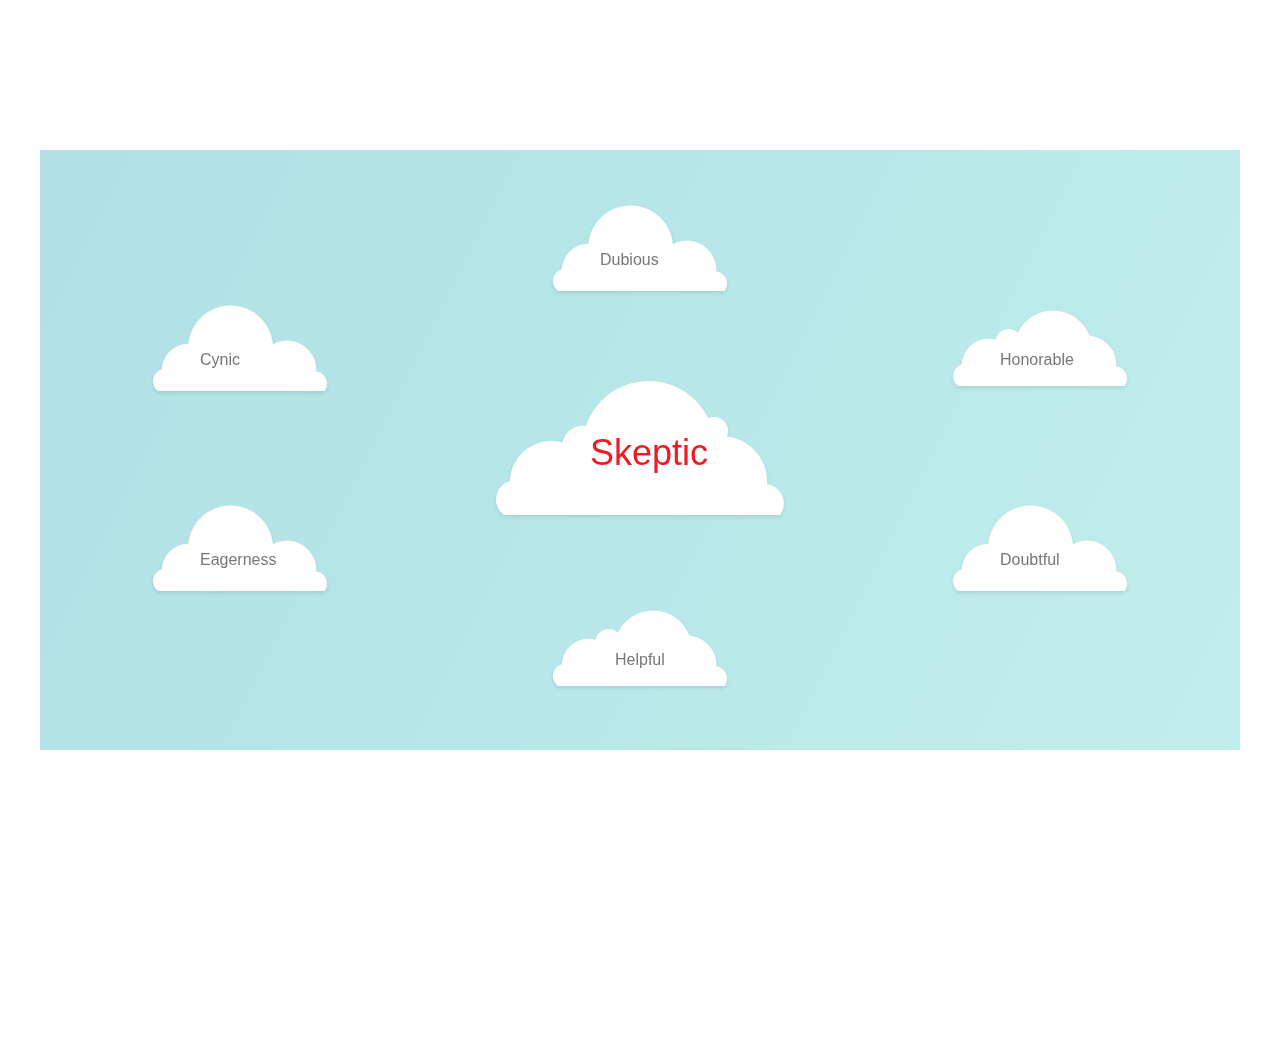
==== exercise-2/index.html @ 619bd527 "exercise 2" ====
<!DOCTYPE html>
<html>
<head>
  <!-- Load the Paper.js library -->
  <script type="text/javascript" src="lib/paper-full.min.js"></script>
  <!-- Load external PaperScript and associate it with myCanvas -->
  <script type="text/paperscript" src="app.js" canvas="myCanvas">
  </script>
  <style type="text/css">
    html,
    body {
      margin: 0;
      overflow: hidden;
      height: 100%;
    }

    /* Scale canvas with resize attribute to full size */
    canvas[resize] {
      width: 100%;
      height: 100%;
    }
  </style>
</head>
<body>
<canvas id="myCanvas" resize></canvas>
<img src="assets/Big-Cloud.png" id="bigCloud">
<img src="assets/Cloud-1.png" id="cloud1">
<img src="assets/Cloud-2.png" id="cloud2">
</body>
</html>
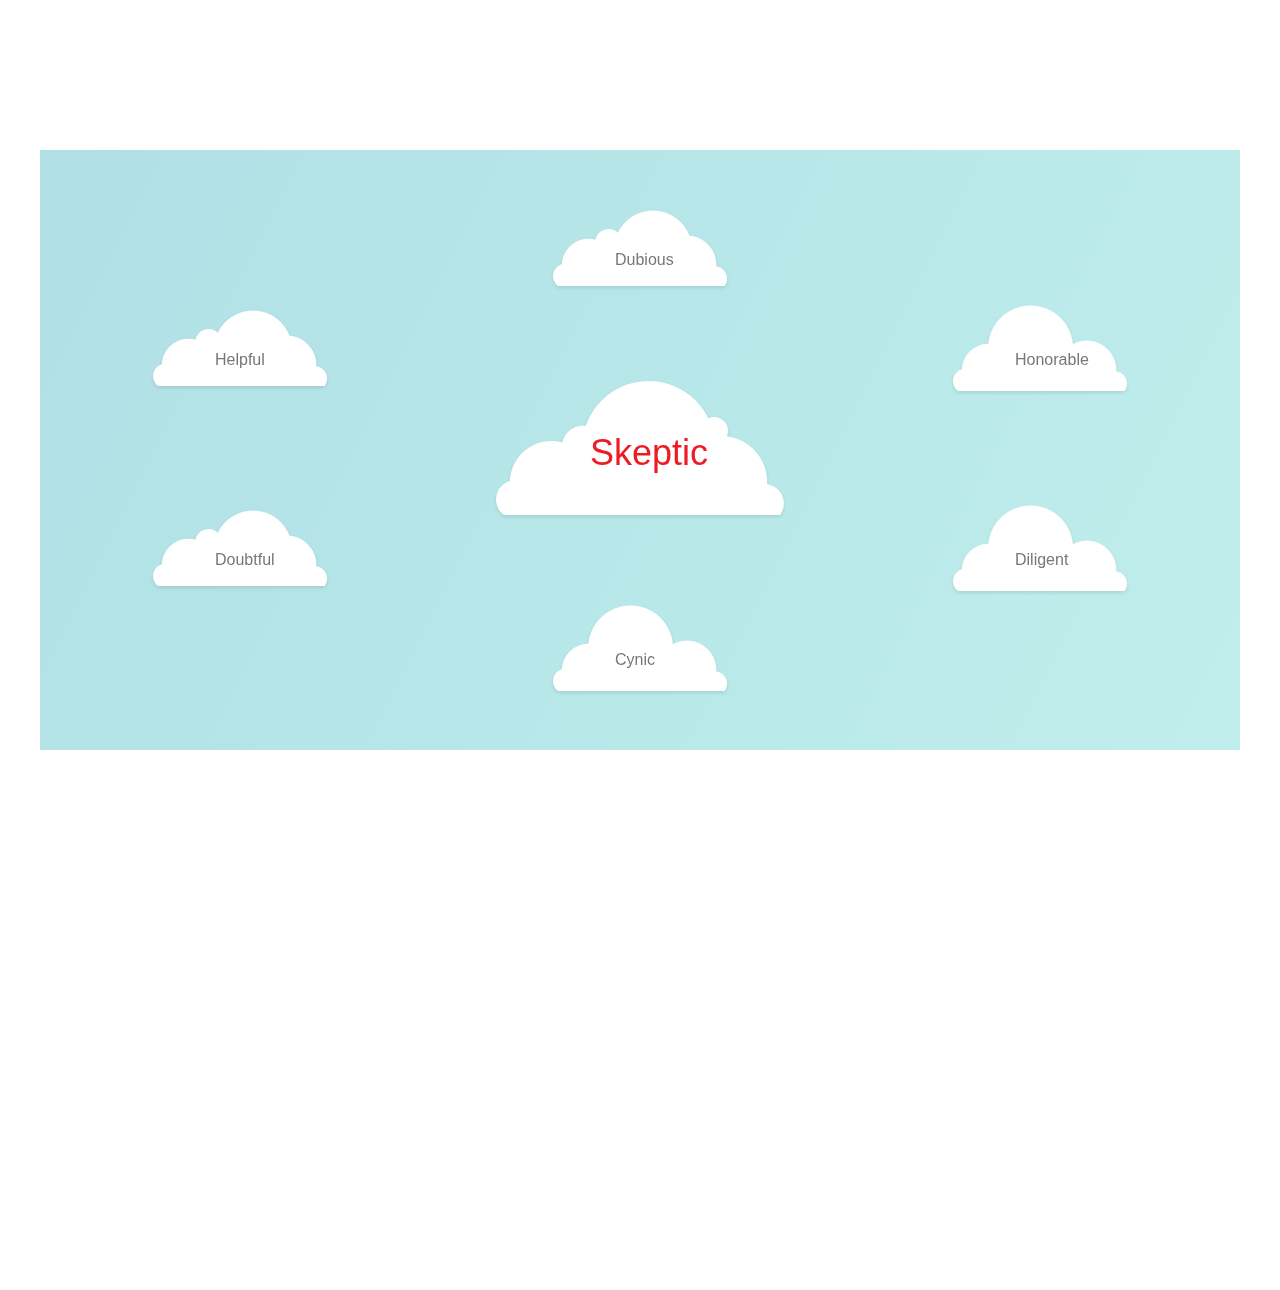
==== commit 81b4d10c: "finalize exercise 2" ====
--- a/exercise-2/index.html
+++ b/exercise-2/index.html
@@ -26,5 +26,9 @@
 <img src="assets/Big-Cloud.png" id="bigCloud">
 <img src="assets/Cloud-1.png" id="cloud1">
 <img src="assets/Cloud-2.png" id="cloud2">
+<img src="assets/Checkmark.png" id="checkMark">
+<img src="assets/Crossmark.png" id="crossMark">
+<img src="assets/Lightning.png" id="lightning">
+<img src="assets/Lightning%20with%20Glow.png" id="lightningGlow">
 </body>
 </html>